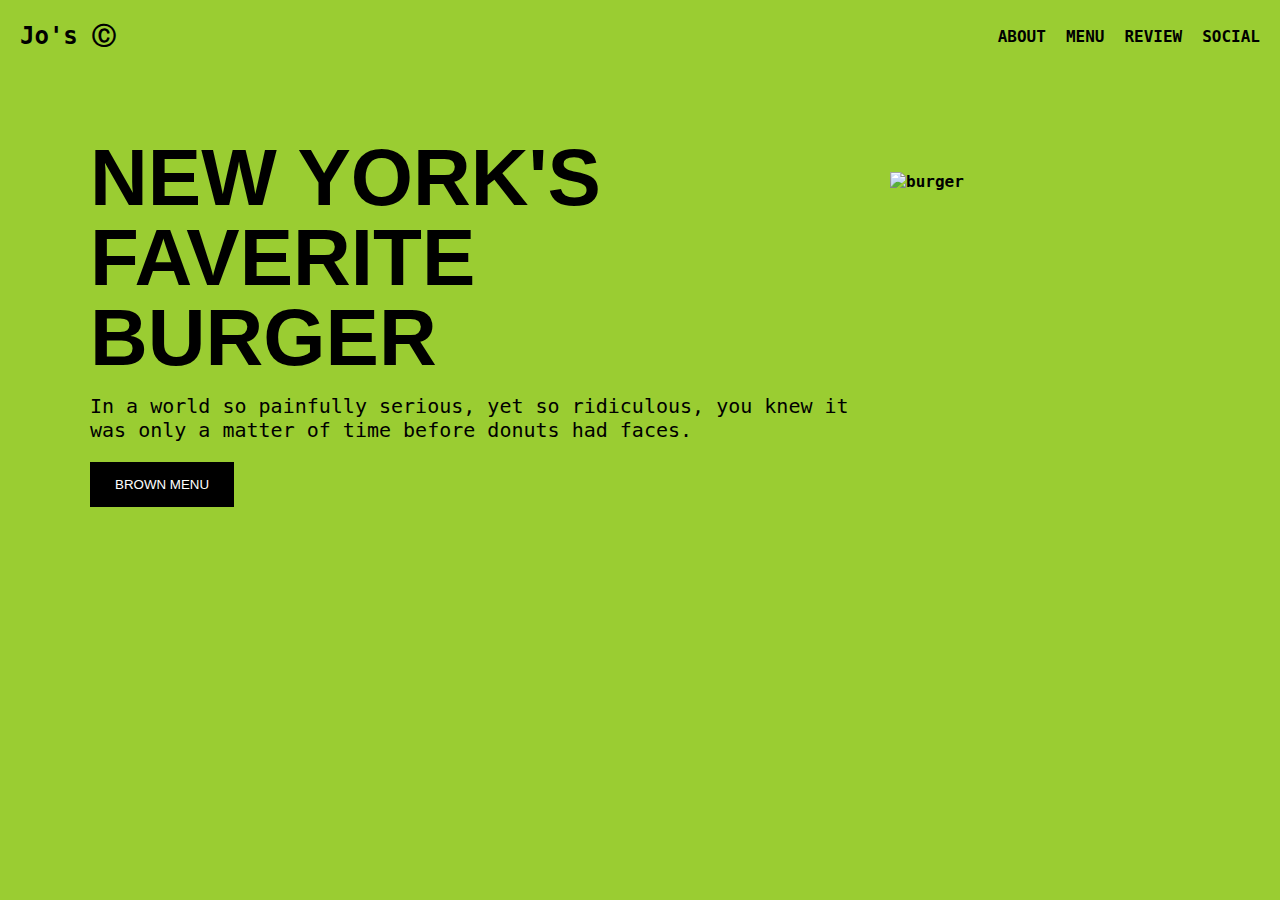
==== index.html @ fdc32864 "initial commit" ====
<!DOCTYPE html>
<html lang="en">
  <head>
    <meta charset="UTF-8" />
    <meta
      name="viewport"
      content="width=
    , initial-scale=1.0"
    />
    <title>Joe-burger</title>
    <link rel="stylesheet" href="style.css" />
  </head>
  <body>
    <main>
      <div class="section">
        <h2>Jo's &#9400;</h2>
        <div class="themenu">
          <span> ABOUT</span>
          <span> MENU</span>
          <span> REVIEW</span>
          <span> SOCIAL</span>
        </div>
      </div>

      <div class="first-container">
        <div class="text-container">
          <h1>NEW YORK'S FAVERITE BURGER</h1>

          <p>
            In a world so painfully serious, yet so ridiculous, you knew it was
            only a matter of time before donuts had faces.
          </p>

          <div class="btn">
            <button>BROWN MENU</button>
          </div>
        </div>
        <div class="img-container">
          <img
            src="https://images.unsplash.com/photo-1571091655789-405eb7a3a3a8?q=80&w=1172&auto=format&fit=crop&ixlib=rb-4.0.3&ixid=M3wxMjA3fDB8MHxwaG90by1wYWdlfHx8fGVufDB8fHx8fA%3D%3D"
            alt="burger"
          />
        </div>
      </div>
    </main>
  </body>
</html>
---- style.css ----
/* Write your CSS code here */
* {
  padding: 0;
  margin: 0;
  box-sizing: border-box;
}
body {
  font-family: "Roboto Mono", monospace;
  font-weight: bold;

  background-color: yellowgreen;
}
main {
  padding: 20px;
}
.themenu {
  gap: 20px;
  display: flex;
}

.section {
  display: flex;
  align-items: center;
  justify-content: space-between;
}
.first-container {
  display: flex;

  padding: 70px;
  gap: 20px;
}
h1 {
  font-family: "Bowlby One", sans-serif;
  font-size: 5rem;
  line-height: 1;
  margin: 1rem 0;
  width: 90%;
}
p {
  font-weight: 400;
  font-size: 20px;
}
button {
  color: white;
  background-color: black;
  cursor: pointer;
  border: none;
  margin-top: 20px;
  padding: 15px 25px;
}
img {
  display: flex;
  height: 300px;
  width: 300px;
  display: flex;
}
.img-container {
  justify-content: center;
  align-items: center;
  display: flex;

  height: 400px;
}

span:hover {
  cursor: pointer;
  border-bottom: 1px solid;
}
@media (max-width: 315px) {
  h1 {
    font-size: 2rem;
  }
  span {
    font-size: 5px;
  }
  body {
    font-size: 5px;
  }
}
@media (max-width: 850px) {
  h1 {
    font-size: 3rem;
  }
  p {
    font-weight: 400;
    font-size: 15px;
  }
  .btn {
    display: flex;
    align-items: center;
    justify-content: center;
  }
  img {
    display: flex;
    height: 300px;
    width: 300px;
  }
  .first-container {
    display: flex;
    flex-direction: column;
    padding: 20px;
    gap: 20px;
    height: 100px;
  }
  body {
    background-color: yellowgreen;
  }
  img {
    object-fit: cover;
    display: flex;
    height: 180px;
    width: 180px;
    display: flex;
  }
  span {
    font-size: 10px;
  }
}
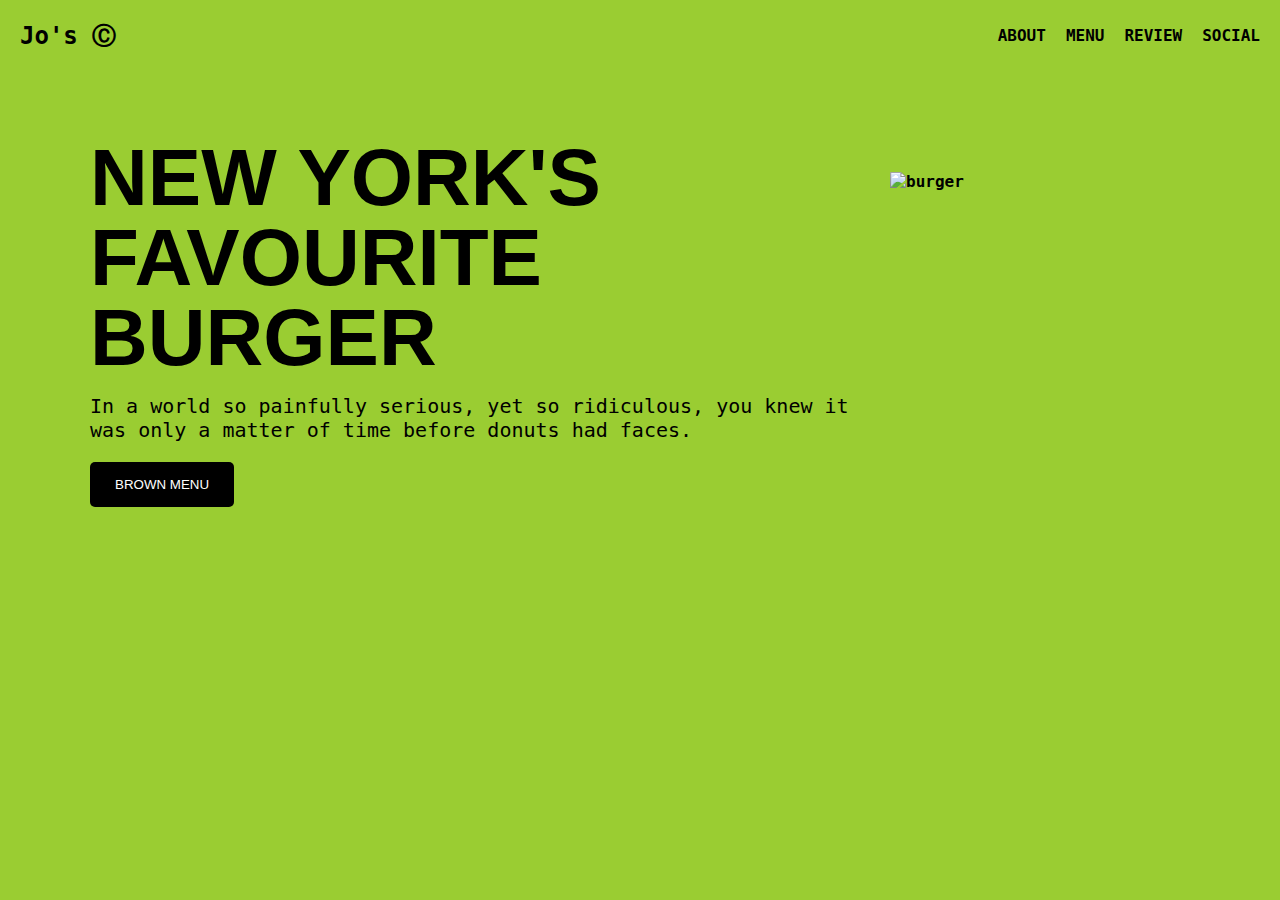
==== commit 9f376dde: "initial comit" ====
--- a/index.html
+++ b/index.html
@@ -24,7 +24,7 @@
 
       <div class="first-container">
         <div class="text-container">
-          <h1>NEW YORK'S FAVERITE BURGER</h1>
+          <h1>NEW YORK'S FAVOURITE BURGER</h1>
 
           <p>
             In a world so painfully serious, yet so ridiculous, you knew it was
--- a/style.css
+++ b/style.css
@@ -41,6 +41,7 @@
   font-size: 20px;
 }
 button {
+  border-radius: 5px;
   color: white;
   background-color: black;
   cursor: pointer;
@@ -48,11 +49,17 @@
   margin-top: 20px;
   padding: 15px 25px;
 }
+button:hover {
+  transition: all 0.5s ease;
+  color: black;
+  background-color: orange;
+}
 img {
   display: flex;
   height: 300px;
   width: 300px;
   display: flex;
+  border-radius: 1px;
 }
 .img-container {
   justify-content: center;
@@ -61,12 +68,18 @@
 
   height: 400px;
 }
-
+span {
+  border-bottom: 1px solid transparent;
+}
 span:hover {
   cursor: pointer;
   border-bottom: 1px solid;
 }
 @media (max-width: 315px) {
+  .themenu {
+    gap: 9px;
+  }
+
   h1 {
     font-size: 2rem;
   }
@@ -74,7 +87,7 @@
     font-size: 5px;
   }
   body {
-    font-size: 5px;
+    font-size: 7px;
   }
 }
 @media (max-width: 850px) {
@@ -99,7 +112,7 @@
     display: flex;
     flex-direction: column;
     padding: 20px;
-    gap: 20px;
+    gap: 10px;
     height: 100px;
   }
   body {
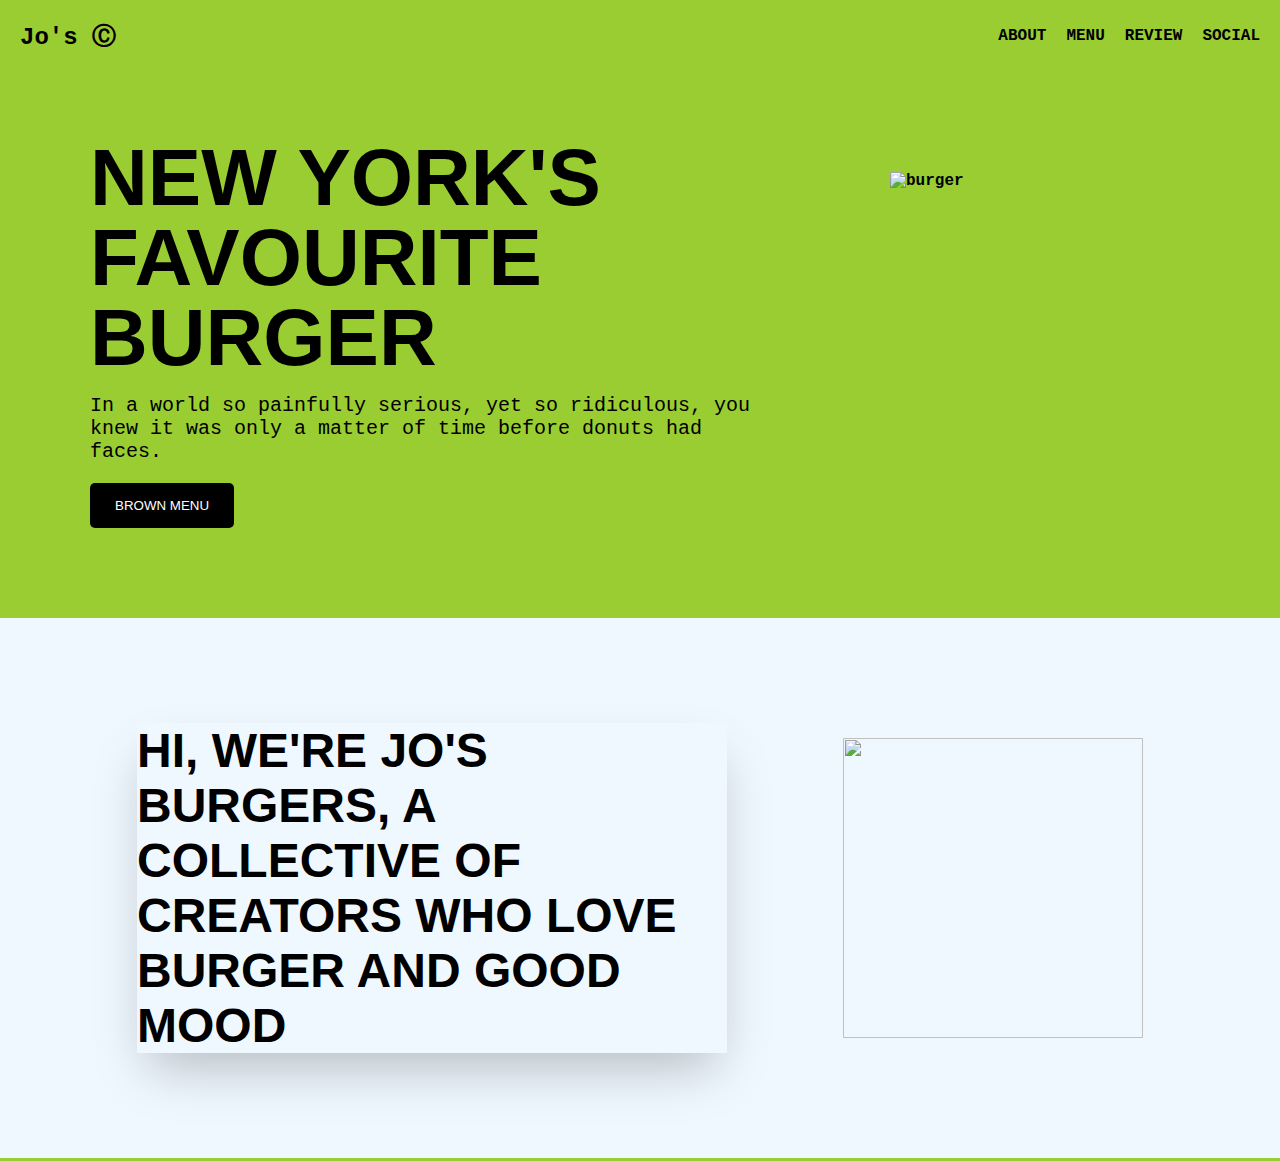
==== commit 0d50a118: "initial commit" ====
--- a/index.html
+++ b/index.html
@@ -43,5 +43,23 @@
         </div>
       </div>
     </main>
+    <!-- second day -->
+    <div class="second-stage first-container">
+      <div class="text">
+        <h2>
+          HI, WE'RE JO'S BURGERS, A COLLECTIVE OF CREATORS WHO LOVE BURGER AND
+          GOOD MOOD
+        </h2>
+      </div>
+
+      <div class="img-container">
+        <div class="touche">
+          <img
+            src="https://lh3.googleusercontent.com/p/AF1QipMKbR5J1_lnv8e5VsjBosQFqUdj9l61SJrQ6Mvj=s680-w680-h510"
+            alt=""
+          />
+        </div>
+      </div>
+    </div>
   </body>
 </html>
--- a/style.css
+++ b/style.css
@@ -75,6 +75,34 @@
   cursor: pointer;
   border-bottom: 1px solid;
 }
+
+.text {
+  font-family: "Bowlby One", sans-serif;
+  font-size: 2rem;
+
+  margin: 1rem 0;
+  max-width: 590px;
+  box-shadow: rgba(0, 0, 0, 0.25) 0px 25px 50px -12px;
+  /* border: 1px solid; */
+  margin: 0px;
+}
+.second-stage {
+  display: flex;
+  align-items: center;
+  justify-content: center;
+  /* width: 50%; */
+  background-color: aliceblue;
+}
+.touche {
+  display: flex;
+  flex-direction: column;
+  gap: 1rem;
+}
+.img-container {
+  display: flex;
+  margin-left: 6rem;
+}
+
 @media (max-width: 315px) {
   .themenu {
     gap: 9px;
@@ -90,7 +118,7 @@
     font-size: 7px;
   }
 }
-@media (max-width: 850px) {
+@media (max-width: 870px) {
   h1 {
     font-size: 3rem;
   }
